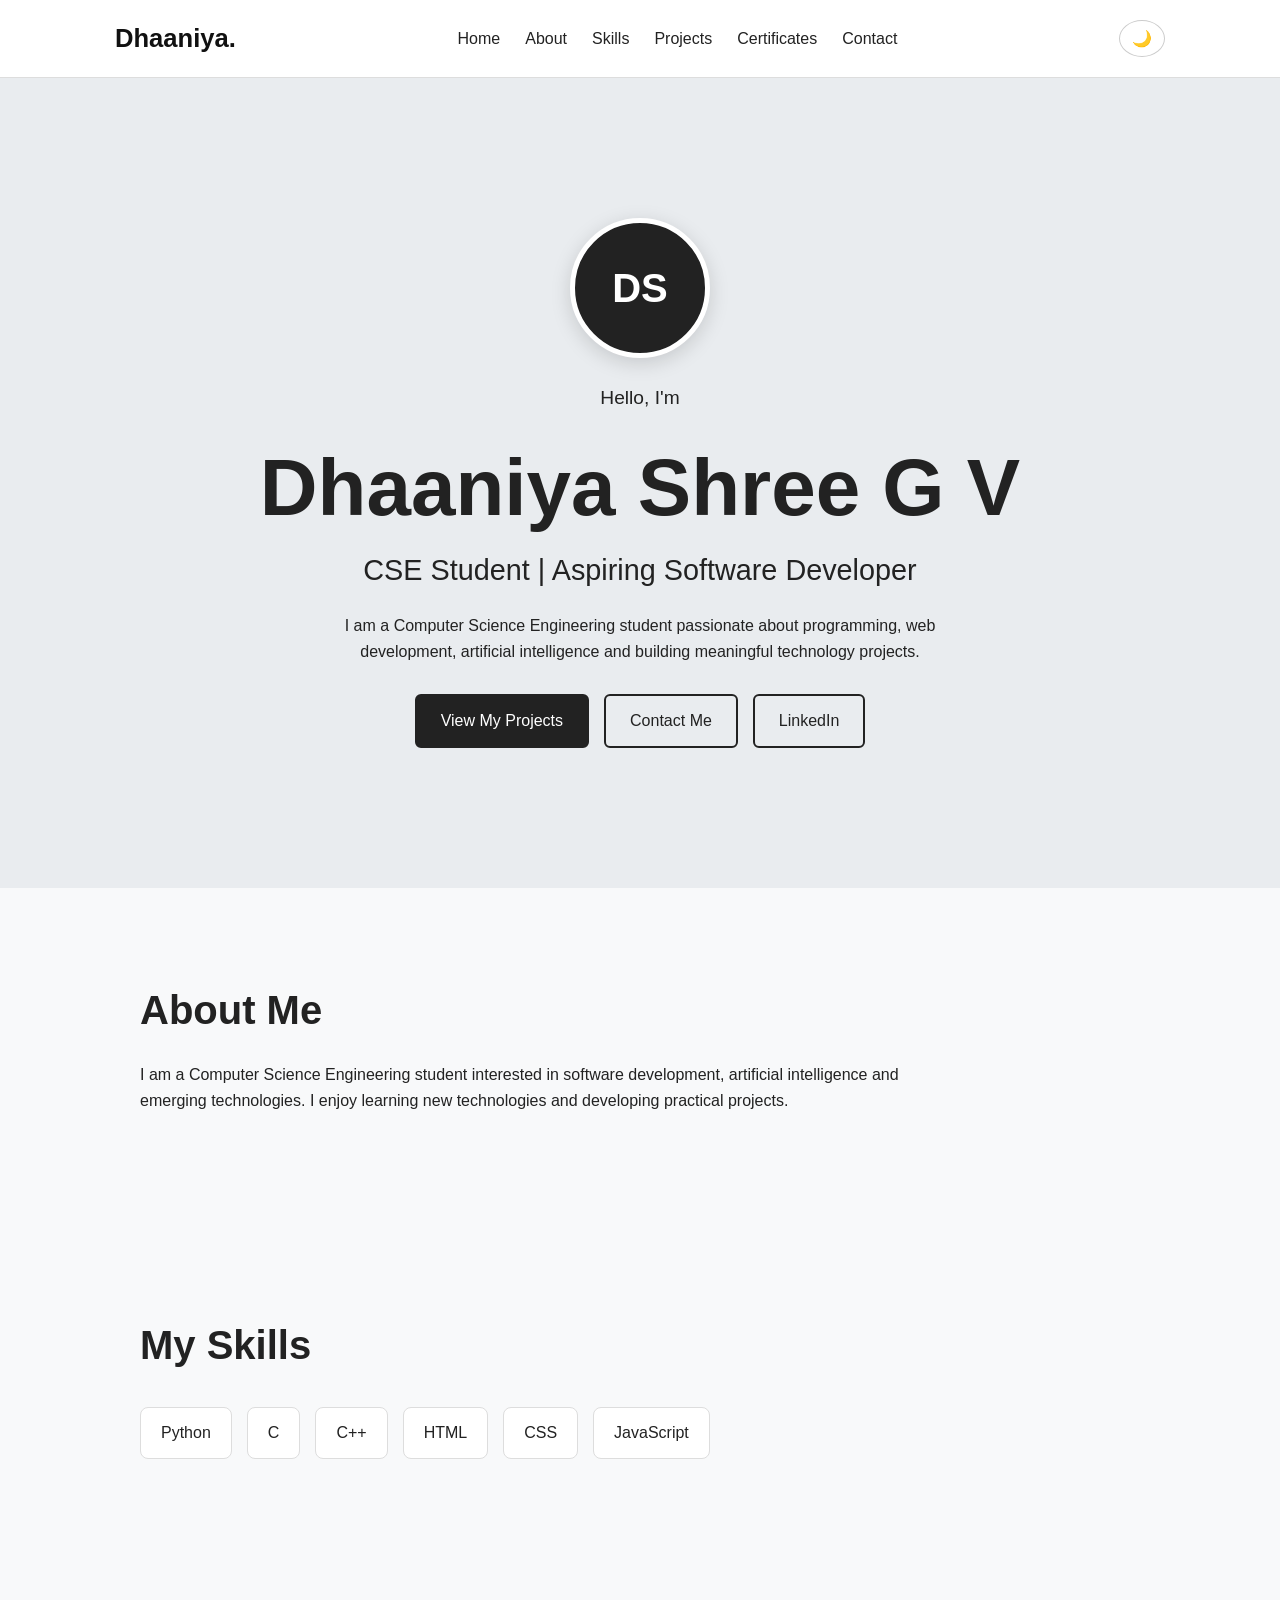
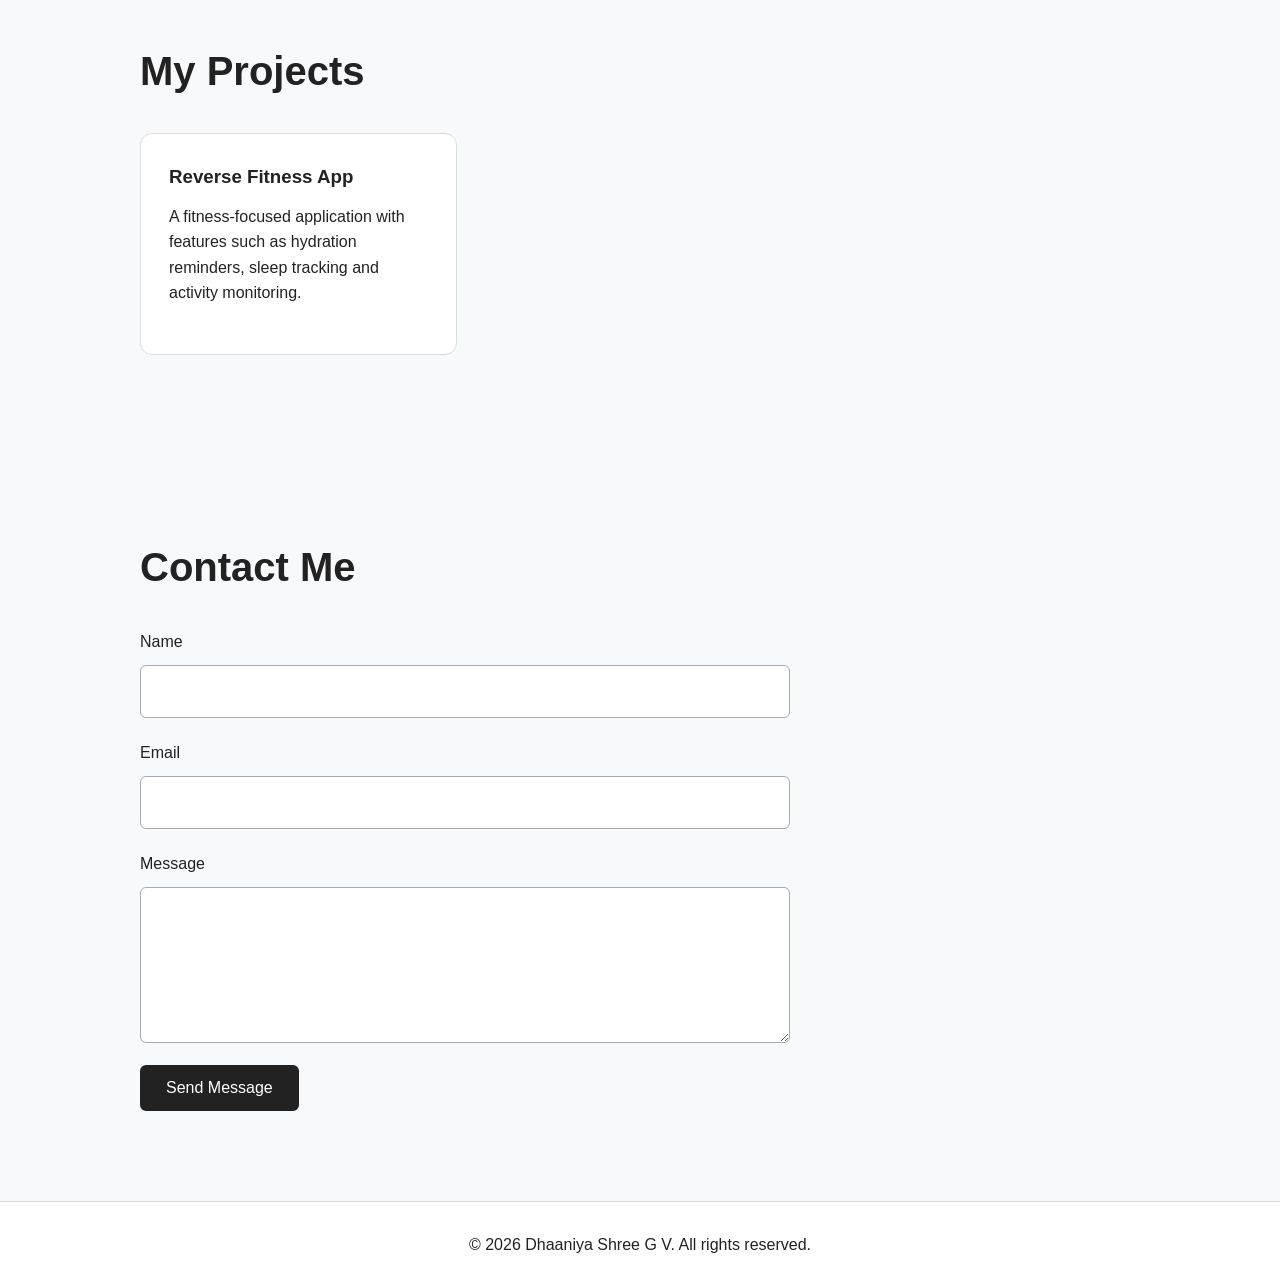
==== index.html @ 8861f99b "Initial commit" ====
<!DOCTYPE html>
<html lang="en">
<head>
    <meta charset="UTF-8">
    <meta name="viewport" content="width=device-width, initial-scale=1.0">

    <title>Dhaaniya Shree | CSE Student Portfolio</title>
    <meta name="description"
          content="Personal portfolio of Dhaaniya Shree, a Computer Science Engineering student.">

    <link rel="stylesheet" href="style.css">
</head>

<body>

    <header>
        <nav aria-label="Main navigation">
            <a href="index.html" class="logo">Dhaaniya.</a>

            <ul>
                <li><a href="index.html">Home</a></li>
                <li><a href="#about">About</a></li>
                <li><a href="#skills">Skills</a></li>
                <li><a href="projects.html">Projects</a></li>
                <li><a href="certificates.html">Certificates</a></li>
                <li><a href="contact.html">Contact</a></li>
            </ul>
            

<button id="themeToggle" type="button" aria-label="Switch to dark mode">
    🌙
</button>
        </nav>
    </header>

    <main>

        <!-- Hero Section -->
        <section class="hero" aria-labelledby="hero-title">

            <div class="profile-placeholder" aria-label="Profile photo placeholder">
    DS
</div>
                <p class="intro">Hello, I'm</p>

                <h1 id="hero-title">Dhaaniya Shree G V</h1>

                <h2>CSE Student | Aspiring Software Developer</h2>

                <p>
                 I am a Computer Science Engineering student passionate about
                 programming, web development, artificial intelligence and
                building meaningful technology projects.
</p>

                <div class="hero-buttons">
                    <a href="#projects" class="btn">View My Projects</a>
                    <a href="#contact" class="btn secondary">Contact Me</a>
                    <a
                href="https://www.linkedin.com/in/dhaaniya-shree-g-v-aa1001380"
                class="btn secondary"
                target="_blank"
                rel="noopener noreferrer"
>
               LinkedIn
</a>
                </div>
            </div>

        </section>


        <!-- About Section -->
        <section id="about" class="section">
            <h2>About Me</h2>

            <p>
                I am a Computer Science Engineering student interested in
                software development, artificial intelligence and emerging
                technologies. I enjoy learning new technologies and
                developing practical projects.
            </p>
        </section>


        <!-- Skills Section -->
        <section id="skills" class="section">
            <h2>My Skills</h2>

            <div class="skills-container">
                <div class="skill">Python</div>
                <div class="skill">C</div>
                <div class="skill">C++</div>
                <div class="skill">HTML</div>
                <div class="skill">CSS</div>
                <div class="skill">JavaScript</div>
            </div>
        </section>


        <!-- Projects Section -->
        <section id="projects" class="section">
            <h2>My Projects</h2>

            <div class="projects-container">

                <article class="project-card">
                    <h3>Reverse Fitness App</h3>
                    <p>
                        A fitness-focused application with features such as
                        hydration reminders, sleep tracking and activity
                        monitoring.
                    </p>
                </article>
            </div>
        </section>


        <!-- Contact Section -->
        <section id="contact" class="section">

            <h2>Contact Me</h2>

            <form>

                <label for="name">Name</label>
                <input type="text" id="name" name="name" required>

                <label for="email">Email</label>
                <input type="email" id="email" name="email" required>

                <label for="message">Message</label>
                <textarea id="message" name="message" rows="5" required></textarea>

                <button type="submit">Send Message</button>

            </form>

        </section>

    </main>


    <footer>
        <p>© 2026 Dhaaniya Shree G V. All rights reserved.</p>
    </footer>

    <script src="script.js"></script>

</body>
</html>
---- style.css ----
* {
    margin: 0;
    padding: 0;
    box-sizing: border-box;
}

html {
    scroll-behavior: smooth;
}

body {
    font-family: Arial, sans-serif;
    line-height: 1.6;
    background: #f8f9fa;
    color: #222;
}

/* Navigation */

header {
    position: sticky;
    top: 0;
    z-index: 1000;
    background: rgba(255, 255, 255, 0.95);
    border-bottom: 1px solid #ddd;
}

nav {
    max-width: 1100px;
    margin: auto;
    padding: 18px 25px;
    display: flex;
    justify-content: space-between;
    align-items: center;
}

.logo {
    font-size: 1.6rem;
    font-weight: bold;
    color: #111;
    text-decoration: none;
}

nav ul {
    display: flex;
    list-style: none;
    gap: 25px;
}

nav a {
    color: #222;
    text-decoration: none;
    font-weight: 500;
}

nav a:hover,
nav a:focus {
    text-decoration: underline;
}

/* Hero */

.hero {
    min-height: 90vh;
    display: flex;
    flex-direction: column;
    justify-content: center;
    align-items: center;
    text-align: center;
    padding: 60px 20px;
    background: #e9ecef;
}

.hero-content {
    max-width: 800px;
}

.intro {
    font-size: 1.2rem;
    margin-bottom: 10px;
}

.hero h1 {
    font-size: clamp(2.5rem, 8vw, 5rem);
    line-height: 1.1;
    margin-bottom: 15px;
}

.hero h2 {
    font-size: clamp(1.2rem, 3vw, 1.8rem);
    font-weight: normal;
    margin-bottom: 20px;
}

.hero p {
    max-width: 650px;
    margin: 0 auto 30px;
}

/* Buttons */

.hero-buttons {
    display: flex;
    justify-content: center;
    gap: 15px;
    flex-wrap: wrap;
}

.btn,
button {
    padding: 12px 24px;
    border: 2px solid #222;
    background: #222;
    color: white;
    text-decoration: none;
    cursor: pointer;
    font-size: 1rem;
    border-radius: 6px;
}

.btn.secondary {
    background: transparent;
    color: #222;
}

.btn:hover,
button:hover {
    opacity: 0.8;
}

/* Sections */

.section {
    max-width: 1050px;
    margin: auto;
    padding: 90px 25px;
}

.section h1,
.section > h2 {
    font-size: 2.5rem;
    margin-bottom: 20px;
}

.section p {
    max-width: 800px;
    margin-bottom: 20px;
}

/* Skills */

.skills-container {
    display: flex;
    flex-wrap: wrap;
    gap: 15px;
    margin-top: 30px;
}

.skill {
    padding: 12px 20px;
    background: white;
    border: 1px solid #ddd;
    border-radius: 8px;
    transition: transform 0.2s;
}

.skill:hover {
    transform: translateY(-3px);
}

/* Projects */

.projects-container {
    display: grid;
    grid-template-columns: repeat(3, 1fr);
    gap: 25px;
    margin-top: 30px;
}

.project-card {
    padding: 28px;
    background: white;
    border: 1px solid #ddd;
    border-radius: 12px;
    transition: transform 0.2s, box-shadow 0.2s;
}

.project-card:hover {
    transform: translateY(-5px);
    box-shadow: 0 8px 20px rgba(0, 0, 0, 0.08);
}

.project-card h2,
.project-card h3 {
    margin-bottom: 12px;
}

/* Contact */

form {
    max-width: 650px;
    display: flex;
    flex-direction: column;
    gap: 10px;
    margin-top: 30px;
}

input,
textarea {
    width: 100%;
    padding: 13px;
    border: 1px solid #aaa;
    border-radius: 6px;
    font: inherit;
    margin-bottom: 12px;
}

textarea {
    resize: vertical;
}

form button {
    align-self: flex-start;
}

/* Footer */

footer {
    text-align: center;
    padding: 30px 20px;
    background: white;
    border-top: 1px solid #ddd;
}

footer p {
    margin: 0 auto;
}

/* Mobile */

@media (max-width: 700px) {

    nav {
        flex-direction: column;
        gap: 15px;
    }

    nav ul {
        gap: 12px;
        justify-content: center;
        flex-wrap: wrap;
    }

    .hero {
        min-height: 80vh;
    }

    .projects-container {
        grid-template-columns: 1fr;
    }

    .section {
        padding: 60px 20px;
    }

    .section h1,
    .section > h2 {
        font-size: 2rem;
    }
}
/* Profile */

.profile-placeholder {
    width: 140px;
    height: 140px;
    margin: 0 auto 25px;

    display: flex;
    justify-content: center;
    align-items: center;

    border-radius: 50%;
    background: #222;
    color: white;

    font-size: 2.5rem;
    font-weight: bold;

    border: 5px solid white;
    box-shadow: 0 5px 20px rgba(0, 0, 0, 0.15);
}
/* Dark Mode */

body.dark-mode {
    background: #121212;
    color: #f5f5f5;
}

body.dark-mode header,
body.dark-mode footer {
    background: #1b1b1b;
    border-color: #333;
}

body.dark-mode nav a,
body.dark-mode .logo {
    color: #f5f5f5;
}

body.dark-mode .hero {
    background: #181818;
}

body.dark-mode .btn.secondary {
    color: #f5f5f5;
    border-color: #f5f5f5;
}

body.dark-mode .project-card,
body.dark-mode .skill {
    background: #1f1f1f;
    border-color: #333;
}

body.dark-mode input,
body.dark-mode textarea {
    background: #1f1f1f;
    color: #f5f5f5;
    border-color: #555;
}

#themeToggle {
    padding: 8px 12px;
    border: 1px solid #ccc;
    border-radius: 50%;
    background: white;
    color: #222;
    cursor: pointer;
}

body.dark-mode #themeToggle {
    background: #222;
    color: white;
    border-color: #555;
}
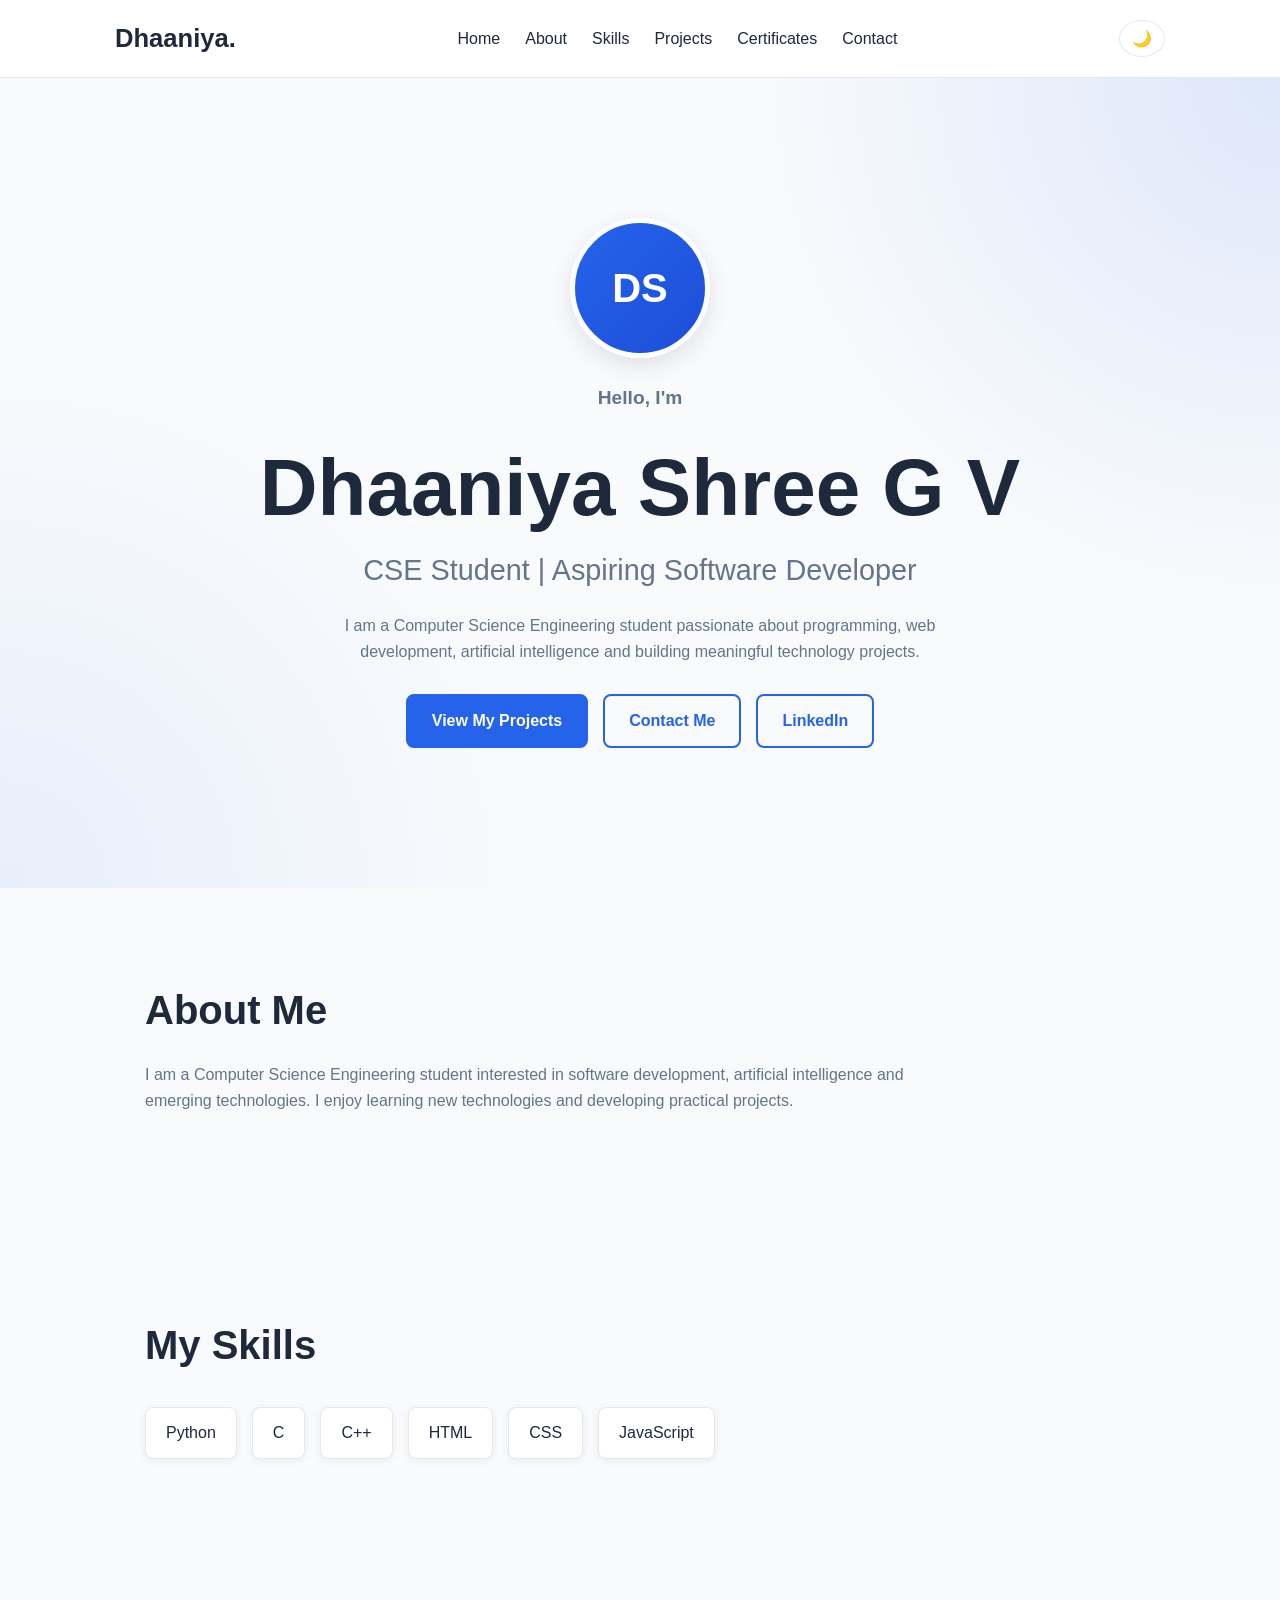
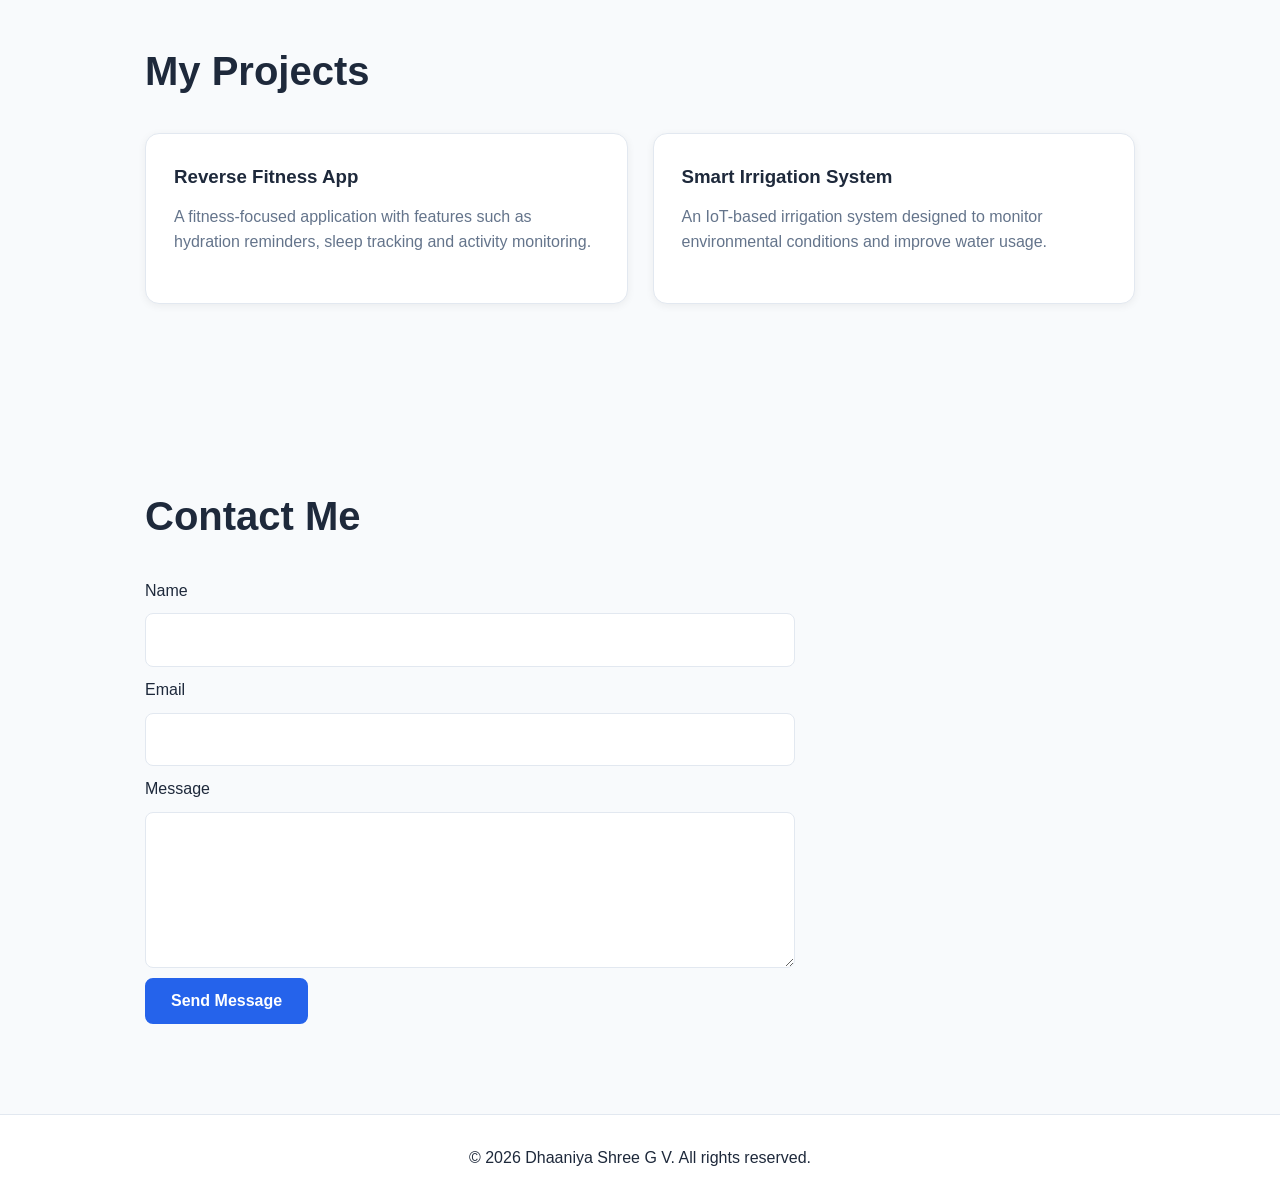
==== commit 0b54421b: "Add files via upload" ====
--- a/index.html
+++ b/index.html
@@ -1,151 +1,165 @@
-<!DOCTYPE html>
-<html lang="en">
-<head>
-    <meta charset="UTF-8">
-    <meta name="viewport" content="width=device-width, initial-scale=1.0">
-
-    <title>Dhaaniya Shree | CSE Student Portfolio</title>
-    <meta name="description"
-          content="Personal portfolio of Dhaaniya Shree, a Computer Science Engineering student.">
-
-    <link rel="stylesheet" href="style.css">
-</head>
-
-<body>
-
-    <header>
-        <nav aria-label="Main navigation">
-            <a href="index.html" class="logo">Dhaaniya.</a>
-
-            <ul>
-                <li><a href="index.html">Home</a></li>
-                <li><a href="#about">About</a></li>
-                <li><a href="#skills">Skills</a></li>
-                <li><a href="projects.html">Projects</a></li>
-                <li><a href="certificates.html">Certificates</a></li>
-                <li><a href="contact.html">Contact</a></li>
-            </ul>
-            
-
-<button id="themeToggle" type="button" aria-label="Switch to dark mode">
-    🌙
-</button>
-        </nav>
-    </header>
-
-    <main>
-
-        <!-- Hero Section -->
-        <section class="hero" aria-labelledby="hero-title">
-
-            <div class="profile-placeholder" aria-label="Profile photo placeholder">
-    DS
-</div>
-                <p class="intro">Hello, I'm</p>
-
-                <h1 id="hero-title">Dhaaniya Shree G V</h1>
-
-                <h2>CSE Student | Aspiring Software Developer</h2>
-
-                <p>
-                 I am a Computer Science Engineering student passionate about
-                 programming, web development, artificial intelligence and
-                building meaningful technology projects.
-</p>
-
-                <div class="hero-buttons">
-                    <a href="#projects" class="btn">View My Projects</a>
-                    <a href="#contact" class="btn secondary">Contact Me</a>
-                    <a
-                href="https://www.linkedin.com/in/dhaaniya-shree-g-v-aa1001380"
-                class="btn secondary"
-                target="_blank"
-                rel="noopener noreferrer"
->
-               LinkedIn
-</a>
-                </div>
-            </div>
-
-        </section>
-
-
-        <!-- About Section -->
-        <section id="about" class="section">
-            <h2>About Me</h2>
-
-            <p>
-                I am a Computer Science Engineering student interested in
-                software development, artificial intelligence and emerging
-                technologies. I enjoy learning new technologies and
-                developing practical projects.
-            </p>
-        </section>
-
-
-        <!-- Skills Section -->
-        <section id="skills" class="section">
-            <h2>My Skills</h2>
-
-            <div class="skills-container">
-                <div class="skill">Python</div>
-                <div class="skill">C</div>
-                <div class="skill">C++</div>
-                <div class="skill">HTML</div>
-                <div class="skill">CSS</div>
-                <div class="skill">JavaScript</div>
-            </div>
-        </section>
-
-
-        <!-- Projects Section -->
-        <section id="projects" class="section">
-            <h2>My Projects</h2>
-
-            <div class="projects-container">
-
-                <article class="project-card">
-                    <h3>Reverse Fitness App</h3>
-                    <p>
-                        A fitness-focused application with features such as
-                        hydration reminders, sleep tracking and activity
-                        monitoring.
-                    </p>
-                </article>
-            </div>
-        </section>
-
-
-        <!-- Contact Section -->
-        <section id="contact" class="section">
-
-            <h2>Contact Me</h2>
-
-            <form>
-
-                <label for="name">Name</label>
-                <input type="text" id="name" name="name" required>
-
-                <label for="email">Email</label>
-                <input type="email" id="email" name="email" required>
-
-                <label for="message">Message</label>
-                <textarea id="message" name="message" rows="5" required></textarea>
-
-                <button type="submit">Send Message</button>
-
-            </form>
-
-        </section>
-
-    </main>
-
-
-    <footer>
-        <p>© 2026 Dhaaniya Shree G V. All rights reserved.</p>
-    </footer>
-
-    <script src="script.js"></script>
-
-</body>
+<!DOCTYPE html>
+<html lang="en">
+<head>
+    <meta charset="UTF-8">
+    <meta name="viewport" content="width=device-width, initial-scale=1.0">
+
+    <title>Dhaaniya Shree | CSE Student Portfolio</title>
+    <meta name="description"
+          content="Personal portfolio of Dhaaniya Shree, a Computer Science Engineering student.">
+
+    <link rel="stylesheet" href="style.css">
+</head>
+
+<body>
+
+    <header>
+        <nav aria-label="Main navigation">
+            <a href="index.html" class="logo">Dhaaniya.</a>
+
+            <ul>
+                <li><a href="index.html">Home</a></li>
+                <li><a href="#about">About</a></li>
+                <li><a href="#skills">Skills</a></li>
+                <li><a href="projects.html">Projects</a></li>
+                <li><a href="certificates.html">Certificates</a></li>
+                <li><a href="contact.html">Contact</a></li>
+            </ul>
+            
+
+<button id="themeToggle" type="button" aria-label="Switch to dark mode">
+    🌙
+</button>
+        </nav>
+    </header>
+
+    <main>
+
+        <!-- Hero Section -->
+        <section class="hero" aria-labelledby="hero-title">
+
+            <div class="profile-placeholder" aria-label="Profile photo placeholder">
+    DS
+</div>
+                <p class="intro">Hello, I'm</p>
+
+                <h1 id="hero-title">Dhaaniya Shree G V</h1>
+
+                <h2>CSE Student | Aspiring Software Developer</h2>
+
+                <p>
+                 I am a Computer Science Engineering student passionate about
+                 programming, web development, artificial intelligence and
+                building meaningful technology projects.
+</p>
+
+                <div class="hero-buttons">
+                    <a href="#projects" class="btn">View My Projects</a>
+                    <a href="#contact" class="btn secondary">Contact Me</a>
+                    <a
+                href="https://www.linkedin.com/in/dhaaniya-shree-g-v-aa1001380"
+                class="btn secondary"
+                target="_blank"
+                rel="noopener noreferrer"
+>
+               LinkedIn
+</a>
+                </div>
+            </div>
+
+        </section>
+
+
+        <!-- About Section -->
+        <section id="about" class="section">
+            <h2>About Me</h2>
+
+            <p>
+                I am a Computer Science Engineering student interested in
+                software development, artificial intelligence and emerging
+                technologies. I enjoy learning new technologies and
+                developing practical projects.
+            </p>
+        </section>
+
+
+        <!-- Skills Section -->
+        <section id="skills" class="section">
+            <h2>My Skills</h2>
+
+            <div class="skills-container">
+                <div class="skill">Python</div>
+                <div class="skill">C</div>
+                <div class="skill">C++</div>
+                <div class="skill">HTML</div>
+                <div class="skill">CSS</div>
+                <div class="skill">JavaScript</div>
+            </div>
+        </section>
+
+
+        <!-- Projects Section -->
+        <section id="projects" class="section">
+
+    <h2>My Projects</h2>
+
+    <div class="projects-container">
+
+        <!-- Project 1 -->
+        <article class="project-card">
+            <h3>Reverse Fitness App</h3>
+
+            <p>
+                A fitness-focused application with features such as
+                hydration reminders, sleep tracking and activity monitoring.
+            </p>
+        </article>
+
+
+        <!-- Project 2 -->
+        <article class="project-card">
+            <h3>Smart Irrigation System</h3>
+
+            <p>
+                An IoT-based irrigation system designed to monitor
+                environmental conditions and improve water usage.
+            </p>
+        </article>
+
+    </div>
+
+</section>
+
+        <!-- Contact Section -->
+        <section id="contact" class="section">
+
+            <h2>Contact Me</h2>
+
+            <form>
+
+                <label for="name">Name</label>
+                <input type="text" id="name" name="name" required>
+
+                <label for="email">Email</label>
+                <input type="email" id="email" name="email" required>
+
+                <label for="message">Message</label>
+                <textarea id="message" name="message" rows="5" required></textarea>
+
+                <button type="submit">Send Message</button>
+
+            </form>
+
+        </section>
+
+    </main>
+
+
+    <footer>
+        <p>© 2026 Dhaaniya Shree G V. All rights reserved.</p>
+    </footer>
+
+    <script src="script.js"></script>
+
+</body>
 </html>
--- a/style.css
+++ b/style.css
@@ -1,345 +1,577 @@
-* {
-    margin: 0;
-    padding: 0;
-    box-sizing: border-box;
-}
-
-html {
-    scroll-behavior: smooth;
-}
-
-body {
-    font-family: Arial, sans-serif;
-    line-height: 1.6;
-    background: #f8f9fa;
-    color: #222;
-}
-
-/* Navigation */
-
-header {
-    position: sticky;
-    top: 0;
-    z-index: 1000;
-    background: rgba(255, 255, 255, 0.95);
-    border-bottom: 1px solid #ddd;
-}
-
-nav {
-    max-width: 1100px;
-    margin: auto;
-    padding: 18px 25px;
-    display: flex;
-    justify-content: space-between;
-    align-items: center;
-}
-
-.logo {
-    font-size: 1.6rem;
-    font-weight: bold;
-    color: #111;
-    text-decoration: none;
-}
-
-nav ul {
-    display: flex;
-    list-style: none;
-    gap: 25px;
-}
-
-nav a {
-    color: #222;
-    text-decoration: none;
-    font-weight: 500;
-}
-
-nav a:hover,
-nav a:focus {
-    text-decoration: underline;
-}
-
-/* Hero */
-
-.hero {
-    min-height: 90vh;
-    display: flex;
-    flex-direction: column;
-    justify-content: center;
-    align-items: center;
-    text-align: center;
-    padding: 60px 20px;
-    background: #e9ecef;
-}
-
-.hero-content {
-    max-width: 800px;
-}
-
-.intro {
-    font-size: 1.2rem;
-    margin-bottom: 10px;
-}
-
-.hero h1 {
-    font-size: clamp(2.5rem, 8vw, 5rem);
-    line-height: 1.1;
-    margin-bottom: 15px;
-}
-
-.hero h2 {
-    font-size: clamp(1.2rem, 3vw, 1.8rem);
-    font-weight: normal;
-    margin-bottom: 20px;
-}
-
-.hero p {
-    max-width: 650px;
-    margin: 0 auto 30px;
-}
-
-/* Buttons */
-
-.hero-buttons {
-    display: flex;
-    justify-content: center;
-    gap: 15px;
-    flex-wrap: wrap;
-}
-
-.btn,
-button {
-    padding: 12px 24px;
-    border: 2px solid #222;
-    background: #222;
-    color: white;
-    text-decoration: none;
-    cursor: pointer;
-    font-size: 1rem;
-    border-radius: 6px;
-}
-
-.btn.secondary {
-    background: transparent;
-    color: #222;
-}
-
-.btn:hover,
-button:hover {
-    opacity: 0.8;
-}
-
-/* Sections */
-
-.section {
-    max-width: 1050px;
-    margin: auto;
-    padding: 90px 25px;
-}
-
-.section h1,
-.section > h2 {
-    font-size: 2.5rem;
-    margin-bottom: 20px;
-}
-
-.section p {
-    max-width: 800px;
-    margin-bottom: 20px;
-}
-
-/* Skills */
-
-.skills-container {
-    display: flex;
-    flex-wrap: wrap;
-    gap: 15px;
-    margin-top: 30px;
-}
-
-.skill {
-    padding: 12px 20px;
-    background: white;
-    border: 1px solid #ddd;
-    border-radius: 8px;
-    transition: transform 0.2s;
-}
-
-.skill:hover {
-    transform: translateY(-3px);
-}
-
-/* Projects */
-
-.projects-container {
-    display: grid;
-    grid-template-columns: repeat(3, 1fr);
-    gap: 25px;
-    margin-top: 30px;
-}
-
-.project-card {
-    padding: 28px;
-    background: white;
-    border: 1px solid #ddd;
-    border-radius: 12px;
-    transition: transform 0.2s, box-shadow 0.2s;
-}
-
-.project-card:hover {
-    transform: translateY(-5px);
-    box-shadow: 0 8px 20px rgba(0, 0, 0, 0.08);
-}
-
-.project-card h2,
-.project-card h3 {
-    margin-bottom: 12px;
-}
-
-/* Contact */
-
-form {
-    max-width: 650px;
-    display: flex;
-    flex-direction: column;
-    gap: 10px;
-    margin-top: 30px;
-}
-
-input,
-textarea {
-    width: 100%;
-    padding: 13px;
-    border: 1px solid #aaa;
-    border-radius: 6px;
-    font: inherit;
-    margin-bottom: 12px;
-}
-
-textarea {
-    resize: vertical;
-}
-
-form button {
-    align-self: flex-start;
-}
-
-/* Footer */
-
-footer {
-    text-align: center;
-    padding: 30px 20px;
-    background: white;
-    border-top: 1px solid #ddd;
-}
-
-footer p {
-    margin: 0 auto;
-}
-
-/* Mobile */
-
-@media (max-width: 700px) {
-
-    nav {
-        flex-direction: column;
-        gap: 15px;
-    }
-
-    nav ul {
-        gap: 12px;
-        justify-content: center;
-        flex-wrap: wrap;
-    }
-
-    .hero {
-        min-height: 80vh;
-    }
-
-    .projects-container {
-        grid-template-columns: 1fr;
-    }
-
-    .section {
-        padding: 60px 20px;
-    }
-
-    .section h1,
-    .section > h2 {
-        font-size: 2rem;
-    }
-}
-/* Profile */
-
-.profile-placeholder {
-    width: 140px;
-    height: 140px;
-    margin: 0 auto 25px;
-
-    display: flex;
-    justify-content: center;
-    align-items: center;
-
-    border-radius: 50%;
-    background: #222;
-    color: white;
-
-    font-size: 2.5rem;
-    font-weight: bold;
-
-    border: 5px solid white;
-    box-shadow: 0 5px 20px rgba(0, 0, 0, 0.15);
-}
-/* Dark Mode */
-
-body.dark-mode {
-    background: #121212;
-    color: #f5f5f5;
-}
-
-body.dark-mode header,
-body.dark-mode footer {
-    background: #1b1b1b;
-    border-color: #333;
-}
-
-body.dark-mode nav a,
-body.dark-mode .logo {
-    color: #f5f5f5;
-}
-
-body.dark-mode .hero {
-    background: #181818;
-}
-
-body.dark-mode .btn.secondary {
-    color: #f5f5f5;
-    border-color: #f5f5f5;
-}
-
-body.dark-mode .project-card,
-body.dark-mode .skill {
-    background: #1f1f1f;
-    border-color: #333;
-}
-
-body.dark-mode input,
-body.dark-mode textarea {
-    background: #1f1f1f;
-    color: #f5f5f5;
-    border-color: #555;
-}
-
-#themeToggle {
-    padding: 8px 12px;
-    border: 1px solid #ccc;
-    border-radius: 50%;
-    background: white;
-    color: #222;
-    cursor: pointer;
-}
-
-body.dark-mode #themeToggle {
-    background: #222;
-    color: white;
-    border-color: #555;
+/* =========================================
+   THIRANEX PORTFOLIO
+   Advanced CSS3 & Responsive Architecture
+   ========================================= */
+
+/* ---------- CSS VARIABLES ---------- */
+
+:root {
+    --primary: #2563eb;
+    --primary-dark: #1d4ed8;
+    --background: #f8fafc;
+    --surface: #ffffff;
+    --text: #1e293b;
+    --text-light: #64748b;
+    --border: #e2e8f0;
+
+    --shadow-sm: 0 2px 8px rgba(0, 0, 0, 0.06);
+    --shadow-md: 0 8px 25px rgba(0, 0, 0, 0.10);
+
+    --radius-sm: 8px;
+    --radius-md: 14px;
+    --radius-lg: 20px;
+
+    --transition: 0.3s ease;
+}
+
+/* ---------- RESET ---------- */
+
+* {
+    margin: 0;
+    padding: 0;
+    box-sizing: border-box;
+}
+
+html {
+    scroll-behavior: smooth;
+}
+
+body {
+    font-family: Arial, sans-serif;
+    line-height: 1.6;
+    background: var(--background);
+    color: var(--text);
+    transition: background var(--transition), color var(--transition);
+}
+
+/* ---------- NAVIGATION ---------- */
+
+header {
+    position: sticky;
+    top: 0;
+    z-index: 1000;
+
+    background: rgba(255, 255, 255, 0.9);
+    backdrop-filter: blur(12px);
+
+    border-bottom: 1px solid var(--border);
+    transition: background var(--transition);
+}
+
+nav {
+    max-width: 1100px;
+    margin: auto;
+    padding: 18px 25px;
+
+    display: flex;
+    justify-content: space-between;
+    align-items: center;
+    gap: 20px;
+}
+
+.logo {
+    font-size: 1.6rem;
+    font-weight: bold;
+    color: var(--text);
+    text-decoration: none;
+    transition: color var(--transition);
+}
+
+nav ul {
+    display: flex;
+    align-items: center;
+    list-style: none;
+    gap: 25px;
+}
+
+nav a {
+    position: relative;
+    color: var(--text);
+    text-decoration: none;
+    font-weight: 500;
+    transition: color var(--transition);
+}
+
+/* Animated navigation underline */
+
+nav a::after {
+    content: "";
+    position: absolute;
+    left: 0;
+    bottom: -6px;
+
+    width: 0;
+    height: 2px;
+
+    background: var(--primary);
+    transition: width var(--transition);
+}
+
+nav a:hover::after,
+nav a:focus::after {
+    width: 100%;
+}
+
+nav a:hover,
+nav a:focus {
+    color: var(--primary);
+}
+
+/* ---------- HERO ---------- */
+
+.hero {
+    min-height: 90vh;
+    padding: 60px 20px;
+
+    display: flex;
+    justify-content: center;
+    align-items: center;
+
+    text-align: center;
+    flex-direction: column;
+
+    background:
+        radial-gradient(circle at top right, rgba(37, 99, 235, 0.12), transparent 35%),
+        radial-gradient(circle at bottom left, rgba(37, 99, 235, 0.08), transparent 35%),
+        var(--background);
+}
+
+.hero-content {
+    max-width: 800px;
+}
+
+.intro {
+    font-size: 1.2rem;
+    color: var(--primary);
+    font-weight: 600;
+    margin-bottom: 10px;
+}
+
+.hero h1 {
+    font-size: clamp(2.5rem, 8vw, 5rem);
+    line-height: 1.1;
+    margin-bottom: 15px;
+}
+
+.hero h2 {
+    font-size: clamp(1.2rem, 3vw, 1.8rem);
+    font-weight: normal;
+    color: var(--text-light);
+    margin-bottom: 20px;
+}
+
+.hero p {
+    max-width: 650px;
+    margin: 0 auto 30px;
+    color: var(--text-light);
+}
+
+/* ---------- PROFILE ---------- */
+
+.profile-placeholder {
+    width: 140px;
+    height: 140px;
+    margin: 0 auto 25px;
+
+    display: flex;
+    justify-content: center;
+    align-items: center;
+
+    border-radius: 50%;
+
+    background: linear-gradient(
+        135deg,
+        var(--primary),
+        var(--primary-dark)
+    );
+
+    color: white;
+
+    font-size: 2.5rem;
+    font-weight: bold;
+
+    border: 5px solid white;
+
+    box-shadow: var(--shadow-md);
+
+    transition:
+        transform var(--transition),
+        box-shadow var(--transition);
+}
+
+.profile-placeholder:hover {
+    transform: scale(1.05) rotate(2deg);
+    box-shadow: 0 12px 30px rgba(37, 99, 235, 0.25);
+}
+
+/* ---------- BUTTONS ---------- */
+
+.hero-buttons {
+    display: flex;
+    justify-content: center;
+    align-items: center;
+    gap: 15px;
+    flex-wrap: wrap;
+}
+
+.btn,
+button {
+    padding: 12px 24px;
+
+    border: 2px solid var(--primary);
+    border-radius: var(--radius-sm);
+
+    background: var(--primary);
+    color: white;
+
+    text-decoration: none;
+    cursor: pointer;
+
+    font-size: 1rem;
+    font-weight: 600;
+
+    transition:
+        transform var(--transition),
+        background var(--transition),
+        box-shadow var(--transition);
+}
+
+.btn:hover,
+button:hover {
+    background: var(--primary-dark);
+    transform: translateY(-3px);
+    box-shadow: var(--shadow-md);
+}
+
+.btn.secondary {
+    background: transparent;
+    color: var(--primary);
+}
+
+.btn.secondary:hover {
+    background: var(--primary);
+    color: white;
+}
+
+/* ---------- SECTIONS ---------- */
+
+.section {
+    max-width: 1050px;
+    margin: auto;
+    padding: 90px 25px;
+}
+
+.section h1,
+.section > h2 {
+    font-size: clamp(2rem, 5vw, 2.5rem);
+    margin-bottom: 20px;
+}
+
+.section p {
+    max-width: 800px;
+    margin-bottom: 20px;
+    color: var(--text-light);
+}
+
+/* ---------- SKILLS ---------- */
+
+.skills-container {
+    display: flex;
+    flex-wrap: wrap;
+    gap: 15px;
+    margin-top: 30px;
+}
+
+.skill {
+    padding: 12px 20px;
+
+    background: var(--surface);
+    border: 1px solid var(--border);
+    border-radius: var(--radius-sm);
+
+    box-shadow: var(--shadow-sm);
+
+    transition:
+        transform var(--transition),
+        box-shadow var(--transition),
+        border-color var(--transition);
+}
+
+.skill:hover {
+    transform: translateY(-5px);
+    border-color: var(--primary);
+    box-shadow: var(--shadow-md);
+}
+
+/* ---------- PROJECTS - CSS GRID ---------- */
+
+.projects-container {
+    display: grid;
+
+    /* Responsive grid */
+    grid-template-columns: repeat(
+        auto-fit,
+        minmax(250px, 1fr)
+    );
+
+    gap: 25px;
+    margin-top: 30px;
+}
+
+.project-card {
+    padding: 28px;
+
+    background: var(--surface);
+    border: 1px solid var(--border);
+    border-radius: var(--radius-md);
+
+    box-shadow: var(--shadow-sm);
+
+    transition:
+        transform var(--transition),
+        box-shadow var(--transition),
+        border-color var(--transition);
+}
+
+.project-card:hover {
+    transform: translateY(-8px);
+    border-color: var(--primary);
+    box-shadow: var(--shadow-md);
+}
+
+.project-card h2,
+.project-card h3 {
+    margin-bottom: 12px;
+}
+
+.project-card p {
+    color: var(--text-light);
+}
+
+/* ---------- CONTACT FORM ---------- */
+
+form {
+    max-width: 650px;
+
+    display: flex;
+    flex-direction: column;
+    gap: 10px;
+
+    margin-top: 30px;
+}
+
+input,
+textarea {
+    width: 100%;
+
+    padding: 13px;
+
+    border: 1px solid var(--border);
+    border-radius: var(--radius-sm);
+
+    background: var(--surface);
+    color: var(--text);
+
+    font: inherit;
+
+    outline: none;
+
+    transition:
+        border-color var(--transition),
+        box-shadow var(--transition);
+}
+
+input:focus,
+textarea:focus {
+    border-color: var(--primary);
+
+    box-shadow:
+        0 0 0 3px rgba(37, 99, 235, 0.12);
+}
+
+textarea {
+    resize: vertical;
+    min-height: 140px;
+}
+
+form button {
+    align-self: flex-start;
+}
+
+/* ---------- FOOTER ---------- */
+
+footer {
+    text-align: center;
+
+    padding: 30px 20px;
+
+    background: var(--surface);
+    border-top: 1px solid var(--border);
+}
+
+footer p {
+    margin: 0 auto;
+}
+
+/* =========================================
+   DARK MODE
+   ========================================= */
+
+body.dark-mode {
+    --background: #0f172a;
+    --surface: #1e293b;
+    --text: #f8fafc;
+    --text-light: #cbd5e1;
+    --border: #334155;
+
+    --primary: #60a5fa;
+    --primary-dark: #3b82f6;
+
+    background: var(--background);
+    color: var(--text);
+}
+
+body.dark-mode header {
+    background: rgba(15, 23, 42, 0.9);
+}
+
+body.dark-mode .hero {
+    background:
+        radial-gradient(
+            circle at top right,
+            rgba(96, 165, 250, 0.12),
+            transparent 35%
+        ),
+        var(--background);
+}
+
+body.dark-mode .profile-placeholder {
+    border-color: var(--surface);
+}
+
+body.dark-mode input,
+body.dark-mode textarea {
+    background: #0f172a;
+    color: var(--text);
+}
+
+/* ---------- THEME BUTTON ---------- */
+
+#themeToggle {
+    padding: 8px 12px;
+
+    border: 1px solid var(--border);
+    border-radius: 50%;
+
+    background: var(--surface);
+    color: var(--text);
+
+    cursor: pointer;
+
+    transition:
+        transform var(--transition),
+        background var(--transition);
+}
+
+#themeToggle:hover {
+    transform: rotate(20deg) scale(1.05);
+}
+
+/* =========================================
+   RESPONSIVE DESIGN
+   Mobile First
+   ========================================= */
+
+/* Small screens */
+
+@media (max-width: 700px) {
+
+    nav {
+        flex-direction: column;
+        gap: 15px;
+        padding: 15px;
+    }
+
+    nav ul {
+        gap: 12px;
+        justify-content: center;
+        flex-wrap: wrap;
+    }
+
+    nav a {
+        font-size: 0.9rem;
+    }
+
+    .hero {
+        min-height: 80vh;
+        padding: 50px 20px;
+    }
+
+    .projects-container {
+        grid-template-columns: 1fr;
+    }
+
+    .section {
+        padding: 60px 20px;
+    }
+
+    form button {
+        width: 100%;
+    }
+
+    .hero-buttons {
+        flex-direction: column;
+    }
+
+    .hero-buttons .btn {
+        width: 100%;
+        max-width: 250px;
+    }
+}
+
+/* Tablet */
+
+@media (min-width: 701px) and (max-width: 1024px) {
+
+    nav {
+        padding: 18px 30px;
+    }
+
+    .section {
+        padding: 75px 35px;
+    }
+
+    .projects-container {
+        grid-template-columns: repeat(2, 1fr);
+    }
+}
+
+/* Desktop */
+
+@media (min-width: 1025px) {
+
+    .section {
+        padding-left: 30px;
+        padding-right: 30px;
+    }
+}
+
+/* ---------- ACCESSIBILITY ---------- */
+
+:focus-visible {
+    outline: 3px solid var(--primary);
+    outline-offset: 3px;
+}
+
+/* ---------- REDUCED MOTION ---------- */
+
+@media (prefers-reduced-motion: reduce) {
+
+    *,
+    *::before,
+    *::after {
+        scroll-behavior: auto !important;
+        transition-duration: 0.01ms !important;
+        animation-duration: 0.01ms !important;
+    }
 }
